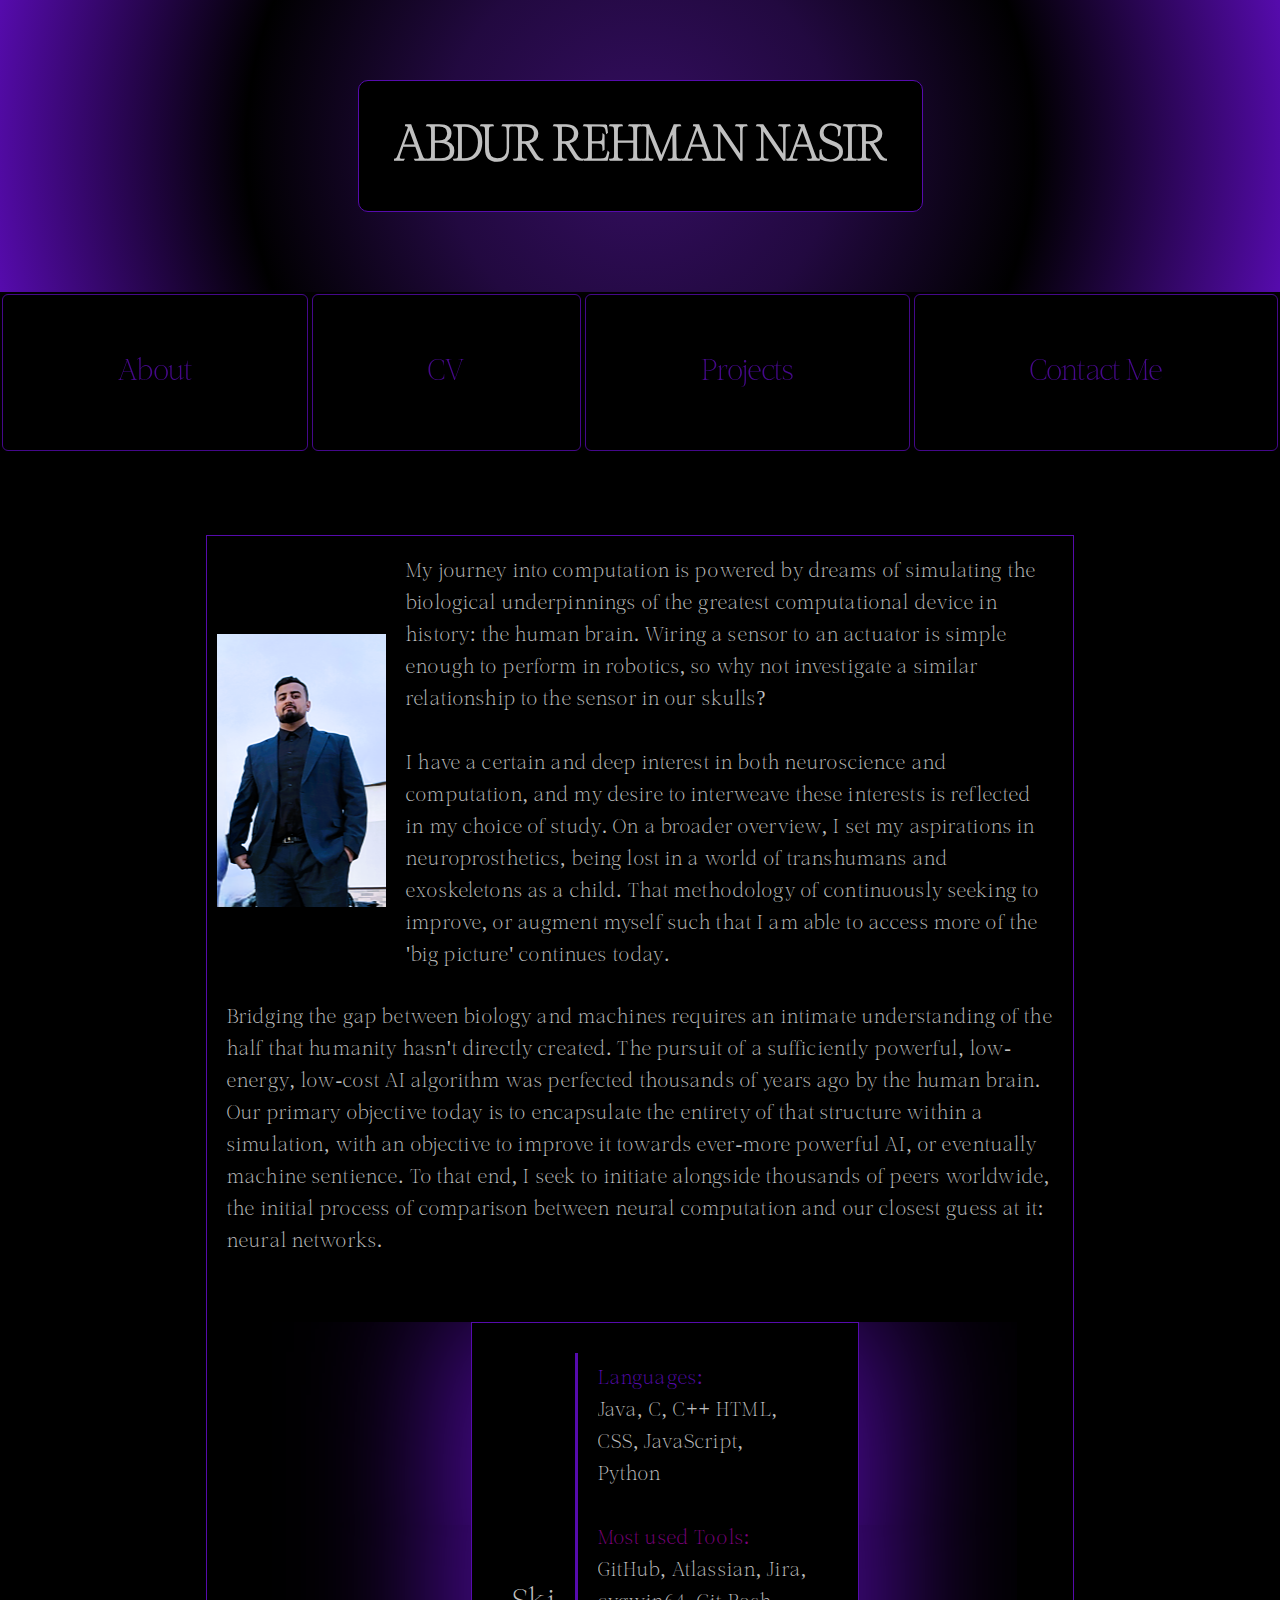
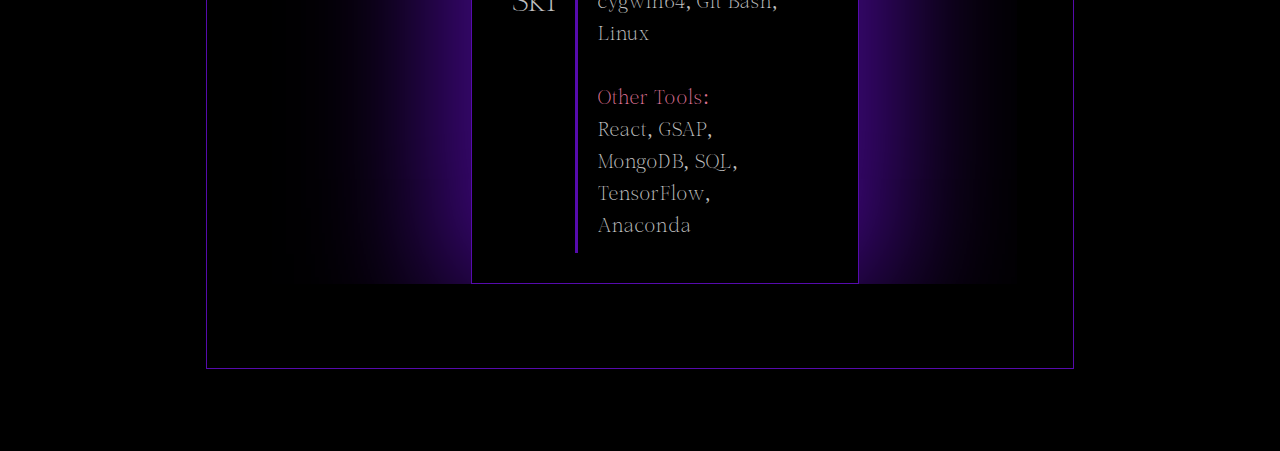
==== index.html @ 0eedce79 "Directory restructure" ====
<!DOCTYPE html>
<html lang="en">

<head>
    <meta charset="UTF-8">
    <meta name="viewport" content="width=device-width, initial-scale=1.0">
    <title>arnasir/portfolio</title>
    <link rel="stylesheet" href="styles.css">
    <script src="script.js" async></script>
</head>

<body>

    <!-- JavaScript function 'injectHeader' injects fully-built <header> tag and navigation bar. -->

    <main>

        <div class="page-margin">

            <div class="grid-container" id="about-page-grid">
                <div id="about-page-image"></div>
                <div class="general-text" id="about-page-text">
                    My journey into computation is powered by dreams of simulating the biological underpinnings of the
                    greatest computational device in history: the human brain. Wiring a sensor to an actuator is simple
                    enough to perform in robotics, so why not investigate a similar relationship to the sensor in our
                    skulls?
                    <br><br> I have a certain and deep interest in both neuroscience and computation, and my desire
                    to
                    interweave these interests is reflected in my choice of study. On a broader overview, I set my
                    aspirations in neuroprosthetics, being lost in a world of transhumans and exoskeletons as a child.
                    That
                    methodology of continuously seeking to improve, or augment myself such that I am able to access more
                    of the 'big picture' continues today.
                </div>
                <div class="general-text" id="about-page-full-width-text">Bridging the gap between biology and machines
                    requires
                    an intimate understanding of the half that humanity hasn't directly created. The pursuit of a
                    sufficiently powerful, low-energy, low-cost AI algorithm was perfected thousands of years ago by the
                    human brain. Our primary objective today is to encapsulate the entirety of that structure within a
                    simulation, with an objective to improve it towards ever-more powerful AI, or eventually machine
                    sentience. To that end, I seek to initiate alongside thousands of peers worldwide, the initial
                    process of comparison between neural computation and our closest guess at it: neural networks.
                    <br><br><br>
                    <div id="about-page-skill-box-parent">
                        <div id="about-page-skill-box">
                            <div class="general-text" id="about-page-skill-title">Skills</div>
                            <div class="general-text" id="about-page-full-width-text"></div>
                            <ul id="skill-list">
                                <li><span class="skill-headings" style="color: #560bad;">Languages:</span> <br>Java, C,
                                    C++
                                    HTML, CSS, JavaScript, Python</li><br>
                                <li><span class="skill-headings" style="color: purple;">Most used Tools:</span>
                                    <br>GitHub,
                                    Atlassian, Jira, cygwin64, Git Bash, Linux</li><br>
                                <li><span class="skill-headings" style="color: palevioletred;">Other Tools:</span> <br>React, GSAP, MongoDB, SQL, TensorFlow, Anaconda</li>
                            </ul>
                        </div>


                    </div><br><br>
                </div>
                
            </div>

        </div>


        </div>



    </main>


    <!-- JavaScript function 'injectFooter' injects fully-built <footer>. -->


</body>

</html>
---- styles.css ----
/* Basic Reset */
* {
  margin: 0;
  padding: 0;
  box-sizing: border-box;
  background-color: black;
  overflow: hidden;
}

 /* Hide scrollbar for Chrome, Safari and Opera */
 html, body {
  overflow-y: scroll;
  scrollbar-width: none; /* Firefox */
  -ms-overflow-style: none;  /* Internet Explorer 10+ */
}

html::-webkit-scrollbar, body::-webkit-scrollbar { /* WebKit */
  width: 0;
  height: 0;
}

navigation-bar {
  display: grid;
}

/*  SECTION: OVERLAY */

#overlay {
  position: fixed;
  top: 0;
  left: 0;
  width: 100vw;
  height: 100vh;
  background-color: grey;
  /* Semi-transparent black */
  z-index: 9999;
  /* Ensure it's on top of everything */
  display: flex;
  /* Center child div */
  justify-content: center;
  align-items: center;
  transition: opacity 1s ease-out;
  /* Smooth transition for opacity */
  opacity: 1;
  /* Initial state */
  pointer-events: all;
  /* Allow interaction */
}



/* Hidden state of the overlay */
#overlay.hidden {
  opacity: 0;
  /* Fade out */
  pointer-events: none;
  /* Prevent further interaction */
}

/* The child div inside the overlay */
#overlay-switch {
  padding: 20px;
  background-color: white;
  cursor: pointer;
  text-align: center;
  border-radius: 10px;
}

#overlay-switch:hover {
  border: solid red 2px;
}



/* SECTION: GRID */

.grid-container {
  display: grid;
}

/* Grid for Header area (nav included) */

#name-banner {
  display: flex;
  justify-content: center;
  padding: 80px;
  color: red;
  font-size: 40px;
  font-family: NameBanner;
  /* Credits to cssgradient.io */
  background: rgb(0, 0, 0);
  background: -moz-radial-gradient(circle, rgba(0, 0, 0, 1) 0%, rgba(0, 0, 0, 1) 1%, rgba(49, 13, 91, 1) 5%, rgba(34, 9, 64, 1) 30%, rgba(0, 0, 0, 1) 60%, rgba(86, 11, 173, 1) 100%);
  background: -webkit-radial-gradient(circle, rgba(0, 0, 0, 1) 0%, rgba(0, 0, 0, 1) 1%, rgba(49, 13, 91, 1) 5%, rgba(34, 9, 64, 1) 30%, rgba(0, 0, 0, 1) 60%, rgba(86, 11, 173, 1) 100%);
  background: radial-gradient(circle, rgba(0, 0, 0, 1) 0%, rgba(0, 0, 0, 1) 1%, rgba(49, 13, 91, 1) 5%, rgba(34, 9, 64, 1) 30%, rgba(0, 0, 0, 1) 60%, rgba(86, 11, 173, 1) 100%);
  filter: progid:DXImageTransform.Microsoft.gradient(startColorstr="#000000", endColorstr="#560bad", GradientType=1);
}

#name-box {
  padding: 35px;
  border: 1px solid #560bad;
  border-radius: 10px;
}

.navigation-grid {
  grid-template-columns: auto auto auto auto;
}


/* Grid for Body area */

#about-page-grid {
  grid-template-columns: 20% auto auto auto;
  grid-gap: 10px;
  padding: 10px;
}

/* Grid for Footer area */

/* <main> section */

main {
  display: grid;
  font-family: 'Times New Roman', serif;
  line-height: 1.6;
  color: #333;
  padding: 20px;
}

/* Footer */
footer {
  text-align: center;
  padding: 10px 0;
  margin-top: 40px;
  border-top: 1px solid #ccc;
  color: #777;
}


/*  SECTION: ABOUT PAGE */


#about-page-image {
  background-image: url(media/1.PNG);
  background-position: center;
  background-repeat: no-repeat;
  margin-top: 15px;
}

#about-page-text {
  grid-column-end: span 3;
  font-family: GeneralText;
  letter-spacing: 0.3mm;
}

#about-page-full-width-text {
  grid-column-end: span 4;
  font-family: GeneralText;
  letter-spacing: 0.3mm;
}

#about-page-skill-box-parent {
  display: flex;
  justify-content: center;
  padding-left: 50px;
}

#about-page-skill-box {
  display: flex;
  justify-content: center;
  padding: 30px;
  width: 50%;
  border: 1px solid #560bad;
  box-shadow: 0px 0px 150px 20px #560bad;
}


#about-page-skill-title {
  display: flex;
  grid-column-end: span 4;
  font-size: 32px;
  font-family: NameBanner;
  flex-direction: column-reverse;
  justify-content: space-evenly;
}

#skill-list {
  border-left: #560bad solid 3px;
  list-style-type: none;
  padding: 10px 20px;
}

.skill-headings {
  font-family: NameBanner;
}


/*  SECTION: CV PAGE  */

#cv-page-title-grid {
  display: grid;
  grid: 150px / auto auto auto auto auto auto auto 120px;
}
#cv-page-title-mycv {
  font-family: GeneralText;
  font-size: 40px;
  color:silver;
  display: flex;
  justify-content: center;
  padding-top: 40px;
  grid-column-end: span 2;
  grid-column-start: 4;
}

#cv-page-download-button-box {
  display: flex;
  padding: 20px;
  flex-direction: column;
  justify-content: space-evenly;
  grid-column: span 1;
  grid-column-start: 8;
}

#cv-page-pdfviewer-box {
  padding: 20px;
}

#cv-page-pdfviewer {
  width: 100%;
  height: 1500px;
}




/*  SECTION: PROJECTS PAGE  */

#projects-page-main-grid {
  display: grid;
  padding: 20px;
  margin: 20px;
  grid: 450px 450px / auto auto auto auto ;
  color: white;
  gap: 80px 50px;
  letter-spacing: 0.3mm;
}

#projects-page-list-box {
  color: silver;
  padding: 30px;
  letter-spacing: 0.2mm;
}

#projects-page-list {
  border: 2px solid #560bad;
  padding: 20px;
  box-shadow: 1px 0px 40px #560bad; 
  list-style-position: inside;
  font-family: GeneralText;
  font-size: 18px;
}


.projects-page-description-boxes {
  grid-column: span 3;
  font-family:GeneralText;
  font-size: 19px;
  color: silver;
  padding: 10px;
}

.projects-page-pictures {
  grid-column: span 1;
  width: 400px;
  border: 1px solid #560bad;
  background-position: center;
  background-size: cover;
  background-repeat: no-repeat;
}

#projects-page-pic3 {
  background-image: url(media/ai-alg.PNG);

}

#projects-page-pic4 {
  background-image: url(media/website-progress.PNG);
}

.projects-page-iframes {
  width: 100%;
  height: 100%;
}

.projects-page-description-titles {
  font-family: GeneralText;
  font-size: 36px;
  color: white;
  display: grid;
  justify-content: center;
  border-bottom: 1px solid #560bad;
  padding-bottom: 20px;
  padding-top: 10px;
  text-align: center;
}


.projects-page-description-texts {
  padding: 20px;
}

#projects-page-slideshow-box {
  height: 600px;
  padding-left: 7%;
}

#image-track {
  display: flex;
  gap: 4vmin;
  width: 3000px;
  transform: translate(0%, -50%); 
  user-select: none; /* -- Prevent image highlighting -- */
}

.project-images {
  box-shadow: 1px 0px 25px 1px #560bad;
  background-repeat: no-repeat;
  background-size: contain;
  width: 300px;
  height: 1500px;
  background-position-y: 750px;
}

#project-image1 {
  background-image: url(media/PDE3413/1.jpg);
}

#project-image2 {
  background-image: url(media/PDE3413/2.jpg);
  background-size: 200%;
  background-position-y: 900px;
  background-position-x: -180px;
}

#project-image3 {
  background-image: url(media/PDE3413/3.jpeg);
  background-size: 120%;
  background-position-y: 750px;
}

#project-image4 {
  background-image: url(media/PDE3413/4.jpg);
}

#project-image5 {
  background-image: url(media/PDE3413/5.jpeg);
}

#project-image6 {
  background-image: url(media/PDE3413/6.jpg);
}

/*  SECTION: CONTACT ME */

#contact-page-grid {
  border: 1px solid #560bad;
  display: grid;
  grid: 100px 80px / auto auto auto;
  padding: 50px;
  margin-top: 80px;
  gap: 50px;
  width: 60%;
  margin-left: 20%;
  box-shadow: 1px 0px 50px #560bad;
}



#contact-page-title {
  display: flex;
  justify-content: center;
  padding-top: 20px;
  grid-column: 1 / span 3;
  color: white;
  font-family: GeneralText;
  letter-spacing: 0.3mm;
  font-size: 40px;
  color: silver;
  grid-column-start: 2;
  grid-column-end: 3;
}

final {
  color: silver;
  font-family: PrettyText;
  font-size: 60px;
  display: flex;
  justify-content: center;
}

/*  SECTION: BUTTONS  */


/* From Uiverse.io by javierBarroso */
.name {
  font-size: 50px;
  color: silver;
  font-family: inherit;
  font-weight: 800;
  cursor: pointer;
  position: relative;
  border: none;
  background: none;
  text-transform: uppercase;
  transition-timing-function: cubic-bezier(0.25, 0.8, 0.25, 1);
  transition-duration: 500ms;
  transition-property: color;
  opacity: 1;
}

.name:focus,
.name:hover {
  transition-duration: 500ms;
  /* If you want to change colour on hover ------  color: red; */
  background: linear-gradient(0, red, white 70%, white 99%);
  background-clip: text;
  -webkit-background-clip: text;
}

.name:focus:after,
.name:hover:after {
  width: 100%;
  left: 0px;
}

.name:after {
  content: "";
  pointer-events: none;
  bottom: -2px;
  left: 0px;
  position: absolute;
  width: 0%;
  height: 5px;
  background-color: #560bad;
  transition-timing-function: cubic-bezier(0.25, 0.8, 0.25, 1);
  transition-duration: 500ms;
  transition-property: width, left;
}

.name:focus:before,
.name:hover:before {
  width: 100%;
  left: 0px;
}

.name:before {
  content: "";
  pointer-events: none;
  bottom: -2px;
  left: 0px;
  position: absolute;
  width: 0%;
  height: 5px;
  background-color: #560bad;
  transition-timing-function: cubic-bezier(0.25, 0.8, 0.25, 1);
  transition-duration: 500ms;
  transition-property: width, left;
  filter: blur(5px);
}

/*  --------------------------------------  */

/* From Uiverse.io by cssbuttons-io */
.navigation-tabs {
  display: flex;
  justify-content: center;
  padding: 40px;
  font-size: 22px;
  /* 25% each button -> 4 buttons due to grid-template-columns 4 autos */
  flex-basis: 25%;
  --color: #560bad;
  display: flex;
  line-height: 2.5em;
  margin: 2px;
  position: relative;
  cursor: pointer;
  overflow: hidden;
  border: 1px solid #560bad;
  transition: color 0.5s;
  z-index: 1;
  font-size: 30px;
  border-radius: 6px;
  font-weight: 500;
  color: var(--color);
  font-family: GeneralText;
  opacity: 0.8;
}

.navigation-tabs:before {
  content: "";
  position: absolute;
  z-index: -1;
  background: var(--color);
  height: 700px;
  width: 700px;
  border-radius: 50%;
}

.navigation-tabs:hover {
  color: #fff;
}

.navigation-tabs:before {
  top: 100%;
  left: 100%;
  transition: all 0.9s;
}

.navigation-tabs:hover:before {
  top: -230px;
  left: -20px;
}

.navigation-tabs:active:before {
  background: #3a0ca3;
  transition: background 0s;
}


/* From Uiverse.io by satyamchaudharydev */ 
#cv-page-download-button {
  --height: 35px;
  --tooltip-height: 35px;
  --tooltip-width: 90px;
  --gap-between-tooltip-to-button: 18px;
  --button-color: #560bad;
  --tooltip-color: #fff;
  height: var(--height);
  background: var(--button-color);
  position: relative;
  text-align: center;
  border-radius: 0.45em;
  font-family: GeneralText;
  color: silver;
  transition: background 0.1s;
  border: 1px solid purple;
}

#cv-page-download-button::before {
  position: absolute;
  content: attr(data-tooltip);
  width: var(--tooltip-width);
  height: var(--tooltip-height);
  background-color: var(--tooltip-color);
  font-size: 0.9rem;
  color: #111;
  border-radius: .25em;
  line-height: var(--tooltip-height);
  bottom: calc(var(--height) + var(--gap-between-tooltip-to-button) + 10px);
  left: calc(50% - var(--tooltip-width) / 2);

}

#cv-page-download-button::after {
  position: absolute;
  width: 0;
  height: 0;
  border: 10px solid transparent;
  border-top-color: var(--tooltip-color);
  left: calc(50% - 10px);
  bottom: calc(100% + var(--gap-between-tooltip-to-button) - 10px);
  
}

#cv-page-download-button::after,#cv-page-download-button::before {
  opacity: 0;
  visibility: hidden;
  transition: all 0.5s;
}

#cv-page-download-button-text {
  display: flex;
  align-items: center;
  justify-content: center;
}

#cv-page-download-button-wrapper,#cv-page-download-button-text,#cv-page-download-button-icon {
  overflow: hidden;
  position: absolute;
  width: 100%;
  height: 100%;
  left: 0;
  color: silver;
  background-color:#560bad;
}

#cv-page-download-button-text {
  top: 0
}

#cv-page-download-button-text,#cv-page-download-button-icon {
  transition: top 0.5s;
}

#cv-page-download-button-icon {
  color: silver;
  top: 100%;
  display: flex;
  align-items: center;
  justify-content: center;
}

#cv-page-download-button-icon svg {
  width: 24px;
  height: 24px;
  background-color: #560bad;
}

#cv-page-download-button:hover {
  background: #560bad;
  cursor: pointer;
}

#cv-page-download-button:hover #cv-page-download-button-text {
  top: -100%;
}

#cv-page-download-button:hover #cv-page-download-button-icon {
  top: 0;
}

#cv-page-download-button:hover:before,#cv-page-download-button:hover:after {
  opacity: 1;
  visibility: visible;
}

#cv-page-download-button:hover:after {
  bottom: calc(var(--height) + var(--gap-between-tooltip-to-button) - 20px);
}

#cv-page-download-button:hover:before {
  bottom: calc(var(--height) + var(--gap-between-tooltip-to-button));
}


/* From Uiverse.io by mrhyddenn */ 
.shadow__btn {
  padding: 20px 40px;
  border: none;
  font-size: 32px;
  color: silver;
  border-radius: 7px;
  letter-spacing: 2px;
  font-weight: 700;
  transition: 0.5s;
  font-family: GeneralText;
  transition-property: box-shadow;
  grid-column: span 1;
  cursor: pointer;
}

#github-button {
  background: #39d353;
  box-shadow: 0 0 25px #39d353;
}

#github-button:hover {
  color: white;
  border: 1px solid white;
  box-shadow: 0 0 5px #39d353,
              0 0 25px #39d353,
              0 0 50px #39d353,
              0 0 100px #39d353;
}

#linkedin-button {
  background: #0A66C2;
  box-shadow: 0 0 25px #0A66C2;
}

#linkedin-button:hover {
  color: white;
  border: 1px solid white;
  box-shadow: 0 0 5px #0A66C2,
              0 0 25px #0A66C2,
              0 0 50px #0A66C2,
              0 0 100px #0A66C2;
}

#email-button {
  background: #333;
  box-shadow: 0 0 25px whitesmoke;
}

#email-button:hover {
  color: white;
  border: 1px solid white;
  box-shadow: 0 0 5px whitesmoke,
              0 0 25px whitesmoke,
              0 0 50px whitesmoke,
              0 0 100px whitesmoke;
}





/*  SECTION: PAGE STRUCTURE */

.page-margin {
  margin-top: 5%;
  margin-bottom: 5%;
  margin-right: 15%;
  margin-left: 15%;
  border: 1px solid #560bad;
}

.general-text {
  font-size: 20px;
  padding: 10px;
  font-family: GeneralText1;
  color: silver;
}

/*  SECTION: FONTS  */

@font-face {
  font-family: GeneralText;
  src: url(fonts/RoleModelPersonalUseRegular-8MooA.otf);
}

@font-face {
  font-family: NameBanner;
  src: url(fonts/RoleModelPersonalUseRegular-8MooA.otf);
}

@font-face {
  font-family: GeneralText1;
  src: url(fonts/cardo.regular.ttf);
}

@font-face {
  font-family: PrettyText;
  src: url(fonts/Tangerine_Regular.ttf);
}
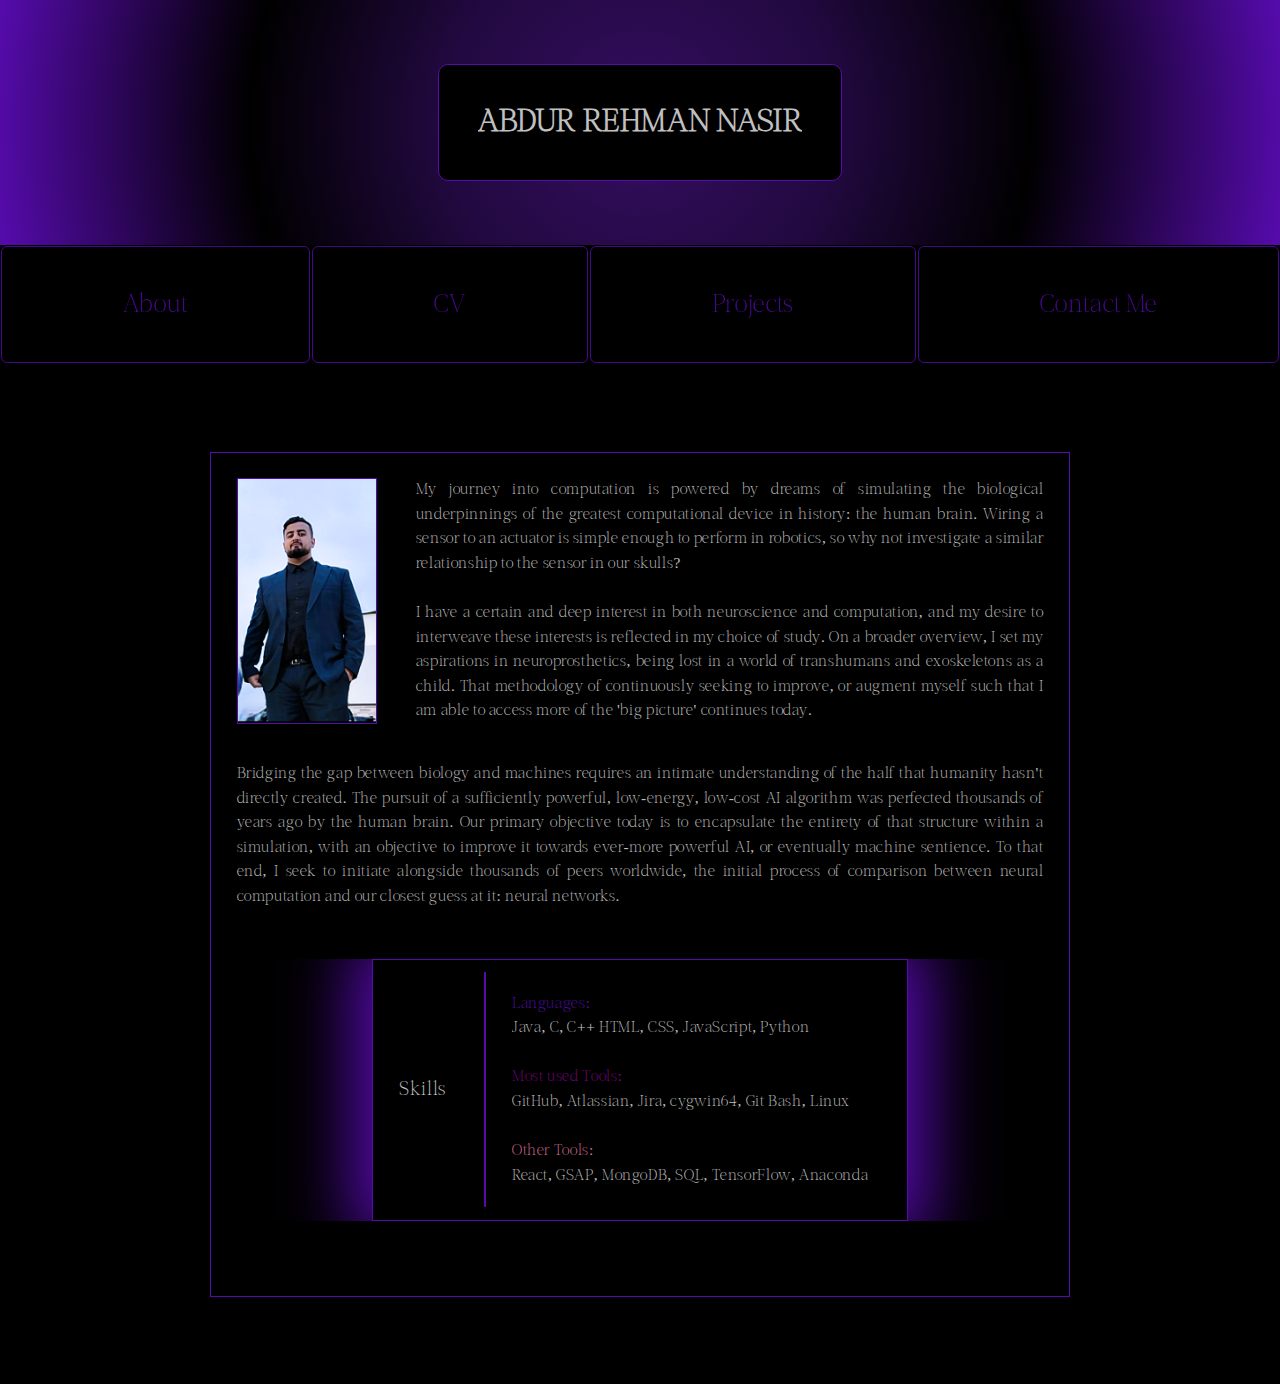
==== commit 37c0d11c: "Added favicon for tab image" ====
--- a/index.html
+++ b/index.html
@@ -5,6 +5,7 @@
     <meta charset="UTF-8">
     <meta name="viewport" content="width=device-width, initial-scale=1.0">
     <title>arnasir/portfolio</title>
+    <link rel="icon" type="image/x-icon" href="/media/icons8-brain-96.png">
     <link rel="stylesheet" href="styles.css">
     <script src="script.js" async></script>
 </head>
--- a/styles.css
+++ b/styles.css
@@ -12,6 +12,8 @@
   overflow-y: scroll;
   scrollbar-width: none; /* Firefox */
   -ms-overflow-style: none;  /* Internet Explorer 10+ */
+  letter-spacing: 0.05vw;
+
 }
 
 html::-webkit-scrollbar, body::-webkit-scrollbar { /* WebKit */
@@ -47,8 +49,6 @@
   /* Allow interaction */
 }
 
-
-
 /* Hidden state of the overlay */
 #overlay.hidden {
   opacity: 0;
@@ -83,9 +83,7 @@
 #name-banner {
   display: flex;
   justify-content: center;
-  padding: 80px;
-  color: red;
-  font-size: 40px;
+  padding: 5vw;
   font-family: NameBanner;
   /* Credits to cssgradient.io */
   background: rgb(0, 0, 0);
@@ -96,7 +94,7 @@
 }
 
 #name-box {
-  padding: 35px;
+  padding: 3vw;
   border: 1px solid #560bad;
   border-radius: 10px;
 }
@@ -105,16 +103,6 @@
   grid-template-columns: auto auto auto auto;
 }
 
-
-/* Grid for Body area */
-
-#about-page-grid {
-  grid-template-columns: 20% auto auto auto;
-  grid-gap: 10px;
-  padding: 10px;
-}
-
-/* Grid for Footer area */
 
 /* <main> section */
 
@@ -123,70 +111,83 @@
   font-family: 'Times New Roman', serif;
   line-height: 1.6;
   color: #333;
-  padding: 20px;
+  padding: 2vw;
+  font-size: 1vw;
 }
 
 /* Footer */
 footer {
   text-align: center;
-  padding: 10px 0;
-  margin-top: 40px;
-  border-top: 1px solid #ccc;
-  color: #777;
+  padding: 1vw 0;
+  margin-top: 2vw;
+  border-top: 1px solid #560bad;
+  color: silver;
+  font-family: GeneralText;
+  font-size: .6vw;
 }
 
 
 /*  SECTION: ABOUT PAGE */
 
+
+#about-page-grid {
+  grid-template-columns: 20% auto auto auto;
+  grid-gap: 1vw;
+  padding: 1vw;
+  text-align: justify;
+}
 
 #about-page-image {
   background-image: url(media/1.PNG);
   background-position: center;
   background-repeat: no-repeat;
-  margin-top: 15px;
+  background-size: cover;
+  margin: 1vw;
+  border: 1px solid #560bad;
+  grid-column: span 1;
 }
 
 #about-page-text {
   grid-column-end: span 3;
   font-family: GeneralText;
-  letter-spacing: 0.3mm;
+  font-size: 1.2vw;
 }
 
 #about-page-full-width-text {
   grid-column-end: span 4;
   font-family: GeneralText;
-  letter-spacing: 0.3mm;
+  font-size: 1.2vw;
 }
 
 #about-page-skill-box-parent {
   display: flex;
   justify-content: center;
-  padding-left: 50px;
 }
 
 #about-page-skill-box {
   display: flex;
   justify-content: center;
-  padding: 30px;
-  width: 50%;
+  padding: 1vw;
   border: 1px solid #560bad;
-  box-shadow: 0px 0px 150px 20px #560bad;
-}
-
+  box-shadow: 0px 0px 5vw 20px #560bad;
+}
 
 #about-page-skill-title {
   display: flex;
   grid-column-end: span 4;
-  font-size: 32px;
+  font-size: 2vw;
   font-family: NameBanner;
   flex-direction: column-reverse;
   justify-content: space-evenly;
+  font-size: 1.5vw;
+
 }
 
 #skill-list {
-  border-left: #560bad solid 3px;
+  border-left: #560bad solid 2px;
   list-style-type: none;
-  padding: 10px 20px;
+  padding: 1.5vw 2vw;
+  font-size: 1.2vw;
 }
 
 .skill-headings {
@@ -198,79 +199,157 @@
 
 #cv-page-title-grid {
   display: grid;
-  grid: 150px / auto auto auto auto auto auto auto 120px;
-}
+  grid: 8vw / auto auto auto auto auto;
+}
+
 #cv-page-title-mycv {
   font-family: GeneralText;
-  font-size: 40px;
+  font-size: 2.5vw;
   color:silver;
   display: flex;
   justify-content: center;
-  padding-top: 40px;
-  grid-column-end: span 2;
-  grid-column-start: 4;
+  align-items: center;
+  flex-direction: column;
+  grid-column: span 3;
+  grid-column-start: 3;
 }
 
 #cv-page-download-button-box {
-  display: flex;
-  padding: 20px;
-  flex-direction: column;
-  justify-content: space-evenly;
   grid-column: span 1;
-  grid-column-start: 8;
+  grid-column-start: 5;
+  align-items: center;
+  justify-content: center;
 }
 
 #cv-page-pdfviewer-box {
-  padding: 20px;
+  padding: 1vw;
 }
 
 #cv-page-pdfviewer {
   width: 100%;
-  height: 1500px;
-}
-
-
+  height: 100vh;
+}
 
 
 /*  SECTION: PROJECTS PAGE  */
+
+
+#projects-page-list {
+  color: silver;
+  border: 2px solid #560bad;
+  padding: 4vh;
+  box-shadow: 1px 0px 40px #560bad; 
+  list-style-position: inside;
+  font-family: GeneralText;
+  font-size: 1vw;
+  letter-spacing: 0.3mm;
+  line-height: 1.6;
+}
+
+#projects-page-slideshow-title {
+  color: silver;
+  font-size: 3vw;
+  display: flex;
+  justify-content: center;
+  padding: 1vw;
+  border-bottom: 2px solid #560bad;
+  width: 40%;
+  margin-left: 30%;
+  margin-bottom: 2vw;
+  font-family: GeneralText;
+}
+
+#projects-page-slideshow-box {
+  height: 80vh;
+}
+
+#image-track {
+  display: flex;
+  gap: 4vmin;
+  user-select: none; /* -- Prevent image highlighting -- */
+  padding-top: 5vh;
+  padding-bottom: 5vh;
+  width: 90vw;
+  height: 70vh;
+  padding-left: 10vw;
+}
+
+.project-images {
+  border: 1px solid #560bad;
+  box-shadow: 1px 0px 15px 1px #560bad;
+  background-repeat: no-repeat;
+  background-size: cover;
+  background-position: center;
+  width: 100%;
+}
+
+#project-image1 {
+  background-image: url(media/PDE3413/1.jpg);
+}
+
+#project-image2 {
+  background-image: url(media/PDE3413/2.jpg);
+}
+
+#project-image3 {
+  background-image: url(media/PDE3413/3.jpeg);
+}
+
+#project-image4 {
+  background-image: url(media/PDE3413/4.jpg);
+}
+
+#project-image5 {
+  background-image: url(media/PDE3413/5.jpeg);
+}
+
+#project-image6 {
+  background-image: url(media/PDE3413/6.jpg);
+}
+
 
 #projects-page-main-grid {
   display: grid;
-  padding: 20px;
-  margin: 20px;
-  grid: 450px 450px / auto auto auto auto ;
+  padding: 2vw;
+  grid: 30vw 30vw 30vw 30vw / auto auto auto auto ;
   color: white;
-  gap: 80px 50px;
+  gap: 7vw 2vw;
   letter-spacing: 0.3mm;
 }
 
-#projects-page-list-box {
-  color: silver;
-  padding: 30px;
-  letter-spacing: 0.2mm;
-}
-
-#projects-page-list {
-  border: 2px solid #560bad;
-  padding: 20px;
-  box-shadow: 1px 0px 40px #560bad; 
-  list-style-position: inside;
-  font-family: GeneralText;
-  font-size: 18px;
-}
-
+.projects-page-iframes {
+  width: 100%;
+  height: 100%;
+}
 
 .projects-page-description-boxes {
   grid-column: span 3;
-  font-family:GeneralText;
-  font-size: 19px;
-  color: silver;
-  padding: 10px;
+  font-family: GeneralText;
+  font-size: 1vw;
+  color: silver;
+  line-height: 1.3;
+}
+
+.projects-page-description-titles {
+  font-family: GeneralText;
+  font-size: 1.6vw;
+  color: white;
+  display: grid;
+  justify-content: center;
+  border-bottom: 1px solid #560bad;
+  padding-bottom: 1vw;
+  padding-top: 0.5vw;
+  text-align: center;
+  margin: 2vw 1vw 0px 1vw;
+}
+
+.projects-page-description-texts {
+  padding: 1vw;
 }
 
 .projects-page-pictures {
   grid-column: span 1;
-  width: 400px;
+  width: 30vw;
   border: 1px solid #560bad;
   background-position: center;
   background-size: cover;
@@ -279,120 +358,49 @@
 
 #projects-page-pic3 {
   background-image: url(media/ai-alg.PNG);
-
 }
 
 #projects-page-pic4 {
   background-image: url(media/website-progress.PNG);
 }
 
-.projects-page-iframes {
-  width: 100%;
-  height: 100%;
-}
-
-.projects-page-description-titles {
-  font-family: GeneralText;
-  font-size: 36px;
-  color: white;
+
+
+
+
+
+/*  SECTION: CONTACT ME */
+
+#contact-page-grid {
+  border: 2px solid #560bad;
   display: grid;
-  justify-content: center;
-  border-bottom: 1px solid #560bad;
-  padding-bottom: 20px;
-  padding-top: 10px;
-  text-align: center;
-}
-
-
-.projects-page-description-texts {
-  padding: 20px;
-}
-
-#projects-page-slideshow-box {
-  height: 600px;
-  padding-left: 7%;
-}
-
-#image-track {
-  display: flex;
-  gap: 4vmin;
-  width: 3000px;
-  transform: translate(0%, -50%); 
-  user-select: none; /* -- Prevent image highlighting -- */
-}
-
-.project-images {
-  box-shadow: 1px 0px 25px 1px #560bad;
-  background-repeat: no-repeat;
-  background-size: contain;
-  width: 300px;
-  height: 1500px;
-  background-position-y: 750px;
-}
-
-#project-image1 {
-  background-image: url(media/PDE3413/1.jpg);
-}
-
-#project-image2 {
-  background-image: url(media/PDE3413/2.jpg);
-  background-size: 200%;
-  background-position-y: 900px;
-  background-position-x: -180px;
-}
-
-#project-image3 {
-  background-image: url(media/PDE3413/3.jpeg);
-  background-size: 120%;
-  background-position-y: 750px;
-}
-
-#project-image4 {
-  background-image: url(media/PDE3413/4.jpg);
-}
-
-#project-image5 {
-  background-image: url(media/PDE3413/5.jpeg);
-}
-
-#project-image6 {
-  background-image: url(media/PDE3413/6.jpg);
-}
-
-/*  SECTION: CONTACT ME */
-
-#contact-page-grid {
-  border: 1px solid #560bad;
-  display: grid;
-  grid: 100px 80px / auto auto auto;
-  padding: 50px;
-  margin-top: 80px;
+  grid: 6vw 5vw / auto auto auto;
+  padding: 5vw;
   gap: 50px;
-  width: 60%;
-  margin-left: 20%;
+  width: 70%;
+  margin-left: 15%;
   box-shadow: 1px 0px 50px #560bad;
 }
 
 
-
 #contact-page-title {
   display: flex;
   justify-content: center;
-  padding-top: 20px;
   grid-column: 1 / span 3;
   color: white;
   font-family: GeneralText;
   letter-spacing: 0.3mm;
-  font-size: 40px;
-  color: silver;
+  font-size: 3vw;
   grid-column-start: 2;
   grid-column-end: 3;
+  background: none;
+  border-bottom: 1px solid #560bad;
 }
 
 final {
   color: silver;
   font-family: PrettyText;
-  font-size: 60px;
+  font-size: 3vw;
   display: flex;
   justify-content: center;
 }
@@ -402,7 +410,7 @@
 
 /* From Uiverse.io by javierBarroso */
 .name {
-  font-size: 50px;
+  font-size: 2.5vw;
   color: silver;
   font-family: inherit;
   font-weight: 800;
@@ -473,21 +481,21 @@
 .navigation-tabs {
   display: flex;
   justify-content: center;
-  padding: 40px;
-  font-size: 22px;
+  padding: 2vw;
+  font-size: 2vw;
   /* 25% each button -> 4 buttons due to grid-template-columns 4 autos */
   flex-basis: 25%;
   --color: #560bad;
   display: flex;
   line-height: 2.5em;
-  margin: 2px;
+  margin: 0.1vw;
   position: relative;
   cursor: pointer;
   overflow: hidden;
   border: 1px solid #560bad;
   transition: color 0.5s;
   z-index: 1;
-  font-size: 30px;
+  font-size: 2vw;
   border-radius: 6px;
   font-weight: 500;
   color: var(--color);
@@ -528,10 +536,10 @@
 
 /* From Uiverse.io by satyamchaudharydev */ 
 #cv-page-download-button {
-  --height: 35px;
-  --tooltip-height: 35px;
-  --tooltip-width: 90px;
-  --gap-between-tooltip-to-button: 18px;
+  --height: 2.5vw;
+  --tooltip-height: 3vw;
+  --tooltip-width: 9vw;
+  --gap-between-tooltip-to-button: 2vw;
   --button-color: #560bad;
   --tooltip-color: #fff;
   height: var(--height);
@@ -543,6 +551,8 @@
   color: silver;
   transition: background 0.1s;
   border: 1px solid purple;
+  margin-top: 2.5vw;
+  margin-right: 1.5vw;
 }
 
 #cv-page-download-button::before {
@@ -644,14 +654,15 @@
 
 /* From Uiverse.io by mrhyddenn */ 
 .shadow__btn {
-  padding: 20px 40px;
+  padding: 1vw 2vw;
   border: none;
-  font-size: 32px;
+  font-size: 1.5vw;
   color: silver;
   border-radius: 7px;
-  letter-spacing: 2px;
+  letter-spacing: .3mm;
   font-weight: 700;
   transition: 0.5s;
+  text-transform: lowercase;
   font-family: GeneralText;
   transition-property: box-shadow;
   grid-column: span 1;
@@ -659,6 +670,7 @@
 }
 
 #github-button {
+  color: darkslategrey;
   background: #39d353;
   box-shadow: 0 0 25px #39d353;
 }
@@ -715,9 +727,8 @@
 }
 
 .general-text {
-  font-size: 20px;
-  padding: 10px;
-  font-family: GeneralText1;
+  padding: 1vw;
+  font-family: GeneralText;
   color: silver;
 }
 
